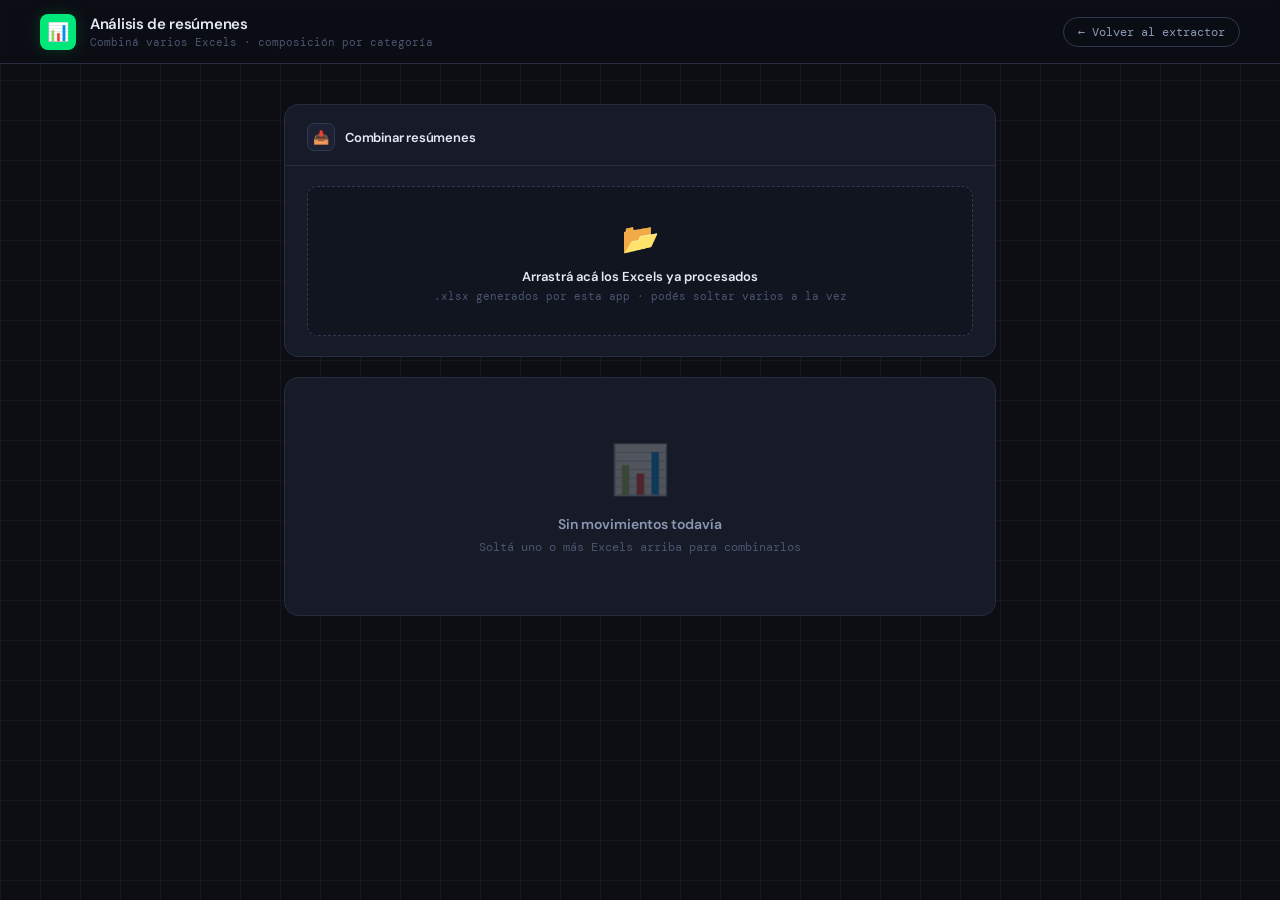
==== templates/analisis.html @ 8859e678 "feat: vista /analisis con drop múltiple y gráfico de composición" ====
<!DOCTYPE html>
<html lang="es">
<head>
  <meta charset="UTF-8">
  <meta name="viewport" content="width=device-width, initial-scale=1.0">
  <title>Análisis de Resúmenes — Bank Extractor</title>
  <link rel="preconnect" href="https://fonts.googleapis.com">
  <link href="https://fonts.googleapis.com/css2?family=DM+Mono:ital,wght@0,300;0,400;0,500;1,400&family=DM+Sans:ital,opsz,wght@0,9..40,300;0,9..40,400;0,9..40,500;0,9..40,600;0,9..40,700;1,9..40,400&display=swap" rel="stylesheet">
  <style>
    :root {
      --bg:        #0c0e14;
      --bg-panel:  #111520;
      --bg-card:   #161b27;
      --bg-hover:  #1c2233;
      --border:    #252d3f;
      --border-hi: #2f3a52;
      --accent:    #00e87a;
      --accent-dim:#00b85f;
      --accent-glow: rgba(0,232,122,.18);
      --danger:    #ff4d6a;
      --danger-dim:#ff1a3a;
      --gold:      #f5c542;
      --text:      #e4eaf5;
      --text-mid:  #8a98b4;
      --text-dim:  #4a5570;
      --mono: 'DM Mono', monospace;
      --sans: 'DM Sans', sans-serif;
    }

    *, *::before, *::after { box-sizing: border-box; margin: 0; padding: 0; }

    body {
      font-family: var(--sans);
      background: var(--bg);
      color: var(--text);
      min-height: 100vh;
      overflow-x: hidden;
    }

    /* ── GRID BACKGROUND ── */
    body::before {
      content: '';
      position: fixed;
      inset: 0;
      background-image:
        linear-gradient(var(--border) 1px, transparent 1px),
        linear-gradient(90deg, var(--border) 1px, transparent 1px);
      background-size: 40px 40px;
      opacity: .35;
      pointer-events: none;
      z-index: 0;
    }

    /* ── HEADER ── */
    header {
      position: relative;
      z-index: 10;
      border-bottom: 1px solid var(--border);
      padding: 0 40px;
      height: 64px;
      display: flex;
      align-items: center;
      justify-content: space-between;
      background: rgba(12,14,20,.85);
      backdrop-filter: blur(12px);
    }

    .header-left {
      display: flex;
      align-items: center;
      gap: 14px;
    }

    .logo-mark {
      width: 36px;
      height: 36px;
      background: var(--accent);
      border-radius: 8px;
      display: flex;
      align-items: center;
      justify-content: center;
      font-size: 18px;
      flex-shrink: 0;
      box-shadow: 0 0 16px var(--accent-glow);
    }

    .header-title {
      font-size: 15px;
      font-weight: 600;
      letter-spacing: -.3px;
    }

    .header-sub {
      font-size: 11px;
      color: var(--text-dim);
      font-family: var(--mono);
      margin-top: 1px;
    }

    .header-badge {
      font-family: var(--mono);
      font-size: 11px;
      color: var(--accent);
      border: 1px solid var(--accent-dim);
      padding: 3px 10px;
      border-radius: 20px;
      background: var(--accent-glow);
    }

    .header-link {
      font-family: var(--mono);
      font-size: 12px;
      color: var(--text-mid);
      text-decoration: none;
      border: 1px solid var(--border-hi);
      padding: 6px 14px;
      border-radius: 20px;
      transition: all .15s;
    }

    .header-link:hover {
      color: var(--text);
      border-color: var(--text-dim);
      background: var(--bg-hover);
    }

    /* ── MAIN LAYOUT ── */
    .main {
      position: relative;
      z-index: 1;
      max-width: 760px;
      margin: 40px auto;
      padding: 0 24px;
      display: flex;
      flex-direction: column;
      gap: 20px;
    }

    /* ── CARDS ── */
    .card {
      background: var(--bg-card);
      border: 1px solid var(--border);
      border-radius: 14px;
      overflow: hidden;
    }

    .card-header {
      padding: 18px 22px 14px;
      border-bottom: 1px solid var(--border);
      display: flex;
      align-items: center;
      gap: 10px;
    }

    .card-header-icon {
      width: 28px;
      height: 28px;
      background: var(--bg-hover);
      border: 1px solid var(--border-hi);
      border-radius: 7px;
      display: flex;
      align-items: center;
      justify-content: center;
      font-size: 13px;
    }

    .card-header-title {
      font-size: 13px;
      font-weight: 600;
      color: var(--text);
      letter-spacing: -.2px;
    }

    .card-body { padding: 20px 22px; }

    /* ── DROP ZONE ── */
    .drop-zone {
      border: 1.5px dashed var(--border-hi);
      border-radius: 10px;
      padding: 32px 20px;
      text-align: center;
      cursor: pointer;
      transition: all .2s;
      background: var(--bg-panel);
      position: relative;
      overflow: hidden;
    }

    .drop-zone::before {
      content: '';
      position: absolute;
      inset: 0;
      background: radial-gradient(ellipse at 50% 0%, var(--accent-glow) 0%, transparent 70%);
      opacity: 0;
      transition: opacity .3s;
    }

    .drop-zone:hover,
    .drop-zone.drag-over {
      border-color: var(--accent);
      background: rgba(0,232,122,.04);
    }

    .drop-zone:hover::before,
    .drop-zone.drag-over::before { opacity: 1; }

    .dz-icon {
      font-size: 30px;
      margin-bottom: 10px;
      display: block;
    }

    .dz-title {
      font-size: 13px;
      font-weight: 600;
      color: var(--text);
      margin-bottom: 4px;
    }

    .dz-hint {
      font-size: 11px;
      color: var(--text-dim);
      font-family: var(--mono);
    }

    /* ── BUTTONS ── */
    .btn {
      display: inline-flex;
      align-items: center;
      justify-content: center;
      gap: 7px;
      padding: 10px 20px;
      border: none;
      border-radius: 8px;
      font-family: var(--sans);
      font-size: 13px;
      font-weight: 600;
      cursor: pointer;
      transition: all .18s;
      text-decoration: none;
    }

    .btn-download {
      background: rgba(0,232,122,.12);
      color: var(--accent);
      border: 1px solid var(--accent-dim);
    }

    .btn-download:hover {
      background: rgba(0,232,122,.2);
      box-shadow: 0 0 16px var(--accent-glow);
    }

    /* ── ALERT ── */
    .alert {
      padding: 12px 16px;
      border-radius: 8px;
      font-size: 13px;
      margin-top: 16px;
    }

    .alert-err {
      background: rgba(255,77,106,.08);
      border: 1px solid #ff4d6a55;
      color: var(--danger);
    }

    .alert-err ul {
      margin: 8px 0 0 18px;
      font-family: var(--mono);
      font-size: 12px;
      line-height: 1.7;
    }

    /* ── EMPTY STATE ── */
    .empty-state {
      padding: 60px 30px;
      text-align: center;
    }

    .empty-icon {
      font-size: 48px;
      opacity: .25;
      margin-bottom: 14px;
    }

    .empty-title {
      font-size: 14px;
      font-weight: 600;
      color: var(--text-mid);
      margin-bottom: 6px;
    }

    .empty-sub {
      font-size: 12px;
      color: var(--text-dim);
      font-family: var(--mono);
    }

    /* ── TABLE ── */
    .table-wrap { overflow-x: auto; }

    table {
      width: 100%;
      border-collapse: collapse;
      font-size: 12px;
    }

    thead th {
      font-family: var(--mono);
      font-size: 10px;
      text-transform: uppercase;
      letter-spacing: .8px;
      color: var(--text-dim);
      padding: 10px 14px;
      text-align: left;
      border-bottom: 1px solid var(--border);
      white-space: nowrap;
    }

    tbody tr {
      border-bottom: 1px solid var(--border);
      transition: background .12s;
      cursor: pointer;
    }

    tbody tr:last-child { border-bottom: none; }

    tbody tr:hover { background: var(--bg-hover); }

    tbody td {
      padding: 9px 14px;
      font-family: var(--mono);
      font-size: 12px;
      color: var(--text-mid);
      white-space: nowrap;
    }

    tbody td:first-child { color: var(--text); font-family: var(--sans); }

    /* ── PAGE-SPECIFIC ── */
    .grafico-container {
      max-width: 420px;
      margin: 0 auto;
    }

    #export-btn {
      display: none;
      margin-top: 16px;
    }

    #resultado { display: none; flex-direction: column; gap: 20px; }
  </style>
</head>
<body>

<!-- HEADER -->
<header>
  <div class="header-left">
    <div class="logo-mark">📊</div>
    <div>
      <div class="header-title">Análisis de resúmenes</div>
      <div class="header-sub">Combiná varios Excels · composición por categoría</div>
    </div>
  </div>
  <a class="header-link" href="/">← Volver al extractor</a>
</header>

<!-- MAIN -->
<div class="main">

  <!-- DROP CARD -->
  <div class="card">
    <div class="card-header">
      <div class="card-header-icon">📥</div>
      <span class="card-header-title">Combinar resúmenes</span>
    </div>
    <div class="card-body">
      <div class="drop-zone" id="drop-zone" onclick="document.getElementById('archivos').click()">
        <span class="dz-icon">📂</span>
        <div class="dz-title">Arrastrá acá los Excels ya procesados</div>
        <div class="dz-hint">.xlsx generados por esta app · podés soltar varios a la vez</div>
        <input type="file" id="archivos" accept=".xlsx" multiple style="display:none">
      </div>

      <div id="errores-archivos" class="alert alert-err" style="display:none"></div>

      <button id="export-btn" class="btn btn-download" onclick="exportarExcel()">⬇️ Exportar Excel</button>
    </div>
  </div>

  <!-- EMPTY STATE -->
  <div class="card" id="empty-card">
    <div class="empty-state">
      <div class="empty-icon">📊</div>
      <div class="empty-title">Sin movimientos todavía</div>
      <div class="empty-sub">Soltá uno o más Excels arriba para combinarlos</div>
    </div>
  </div>

  <!-- RESULT (hidden initially) -->
  <div id="resultado">

    <!-- CHART -->
    <div class="card">
      <div class="card-header">
        <div class="card-header-icon">🥧</div>
        <span class="card-header-title">Composición por categoría</span>
      </div>
      <div class="card-body">
        <div class="grafico-container">
          <canvas id="grafico-categorias"></canvas>
        </div>
      </div>
    </div>

    <!-- TABLE -->
    <div class="card">
      <div class="card-header">
        <div class="card-header-icon">📋</div>
        <span class="card-header-title">Resumen por categoría</span>
      </div>
      <div class="card-body" style="padding:0">
        <div class="table-wrap">
          <table id="tabla-resumen">
            <thead>
              <tr><th>Categoría</th><th>Cantidad</th><th>Total</th></tr>
            </thead>
            <tbody id="tabla-resumen-body"></tbody>
          </table>
        </div>
      </div>
    </div>

  </div>

</div>

<script src="/static/vendor/chart.umd.min.js"></script>
<script>
  let movimientos = [];
  let resumen = {};
  let grafico = null;

  const dropZone = document.getElementById('drop-zone');
  const inputArchivos = document.getElementById('archivos');

  dropZone.addEventListener('dragover', e => { e.preventDefault(); dropZone.classList.add('drag-over'); });
  dropZone.addEventListener('dragleave', () => dropZone.classList.remove('drag-over'));
  dropZone.addEventListener('drop', e => {
    e.preventDefault();
    dropZone.classList.remove('drag-over');
    combinarArchivos(e.dataTransfer.files);
  });
  inputArchivos.addEventListener('change', e => combinarArchivos(e.target.files));

  async function combinarArchivos(archivos) {
    if (!archivos || !archivos.length) return;

    const formData = new FormData();
    for (const archivo of archivos) {
      formData.append('archivos', archivo);
    }

    let resp, body;
    try {
      resp = await fetch('/analisis/combinar', { method: 'POST', body: formData });
      body = await resp.json();
    } catch (err) {
      alert('Error de conexión al combinar los archivos');
      return;
    } finally {
      inputArchivos.value = '';
    }

    if (!resp.ok) {
      mostrarErroresArchivos(body.errores_archivos || []);
      if (!body.errores_archivos || !body.errores_archivos.length) {
        alert(body.error || 'Error al combinar los archivos');
      }
      return;
    }

    movimientos = body.movimientos;
    resumen = body.resumen;
    mostrarErroresArchivos(body.errores_archivos || []);
    renderizarGrafico();
    document.getElementById('export-btn').style.display = 'inline-flex';
    document.getElementById('empty-card').style.display = 'none';
    document.getElementById('resultado').style.display = 'flex';
  }

  function mostrarErroresArchivos(errores) {
    const div = document.getElementById('errores-archivos');
    if (!errores.length) {
      div.style.display = 'none';
      return;
    }
    div.style.display = 'block';
    div.innerHTML = '<strong>No se pudieron procesar:</strong><ul>' +
      errores.map(e => `<li>${e}</li>`).join('') + '</ul>';
  }

  function renderizarGrafico() {
    // Recalcular resumen desde `movimientos` (por si hubo recategorización manual)
    resumen = {};
    for (const mov of movimientos) {
      const cat = mov.categoria;
      if (!resumen[cat]) resumen[cat] = { cantidad: 0, total: 0 };
      resumen[cat].cantidad += 1;
      resumen[cat].total += mov.importe;
    }

    const categorias = Object.keys(resumen);
    const cantidades = categorias.map(c => resumen[c].cantidad);

    const ctx = document.getElementById('grafico-categorias');
    if (grafico) grafico.destroy();
    grafico = new Chart(ctx, {
      type: 'pie',
      data: {
        labels: categorias,
        datasets: [{ data: cantidades }]
      },
      options: {
        onClick: (evt, elementos) => {
          if (elementos.length > 0) {
            const categoria = categorias[elementos[0].index];
            abrirModalCategoria(categoria);
          }
        }
      }
    });

    const tbody = document.getElementById('tabla-resumen-body');
    tbody.innerHTML = '';
    for (const cat of categorias) {
      const fila = document.createElement('tr');
      fila.innerHTML = `<td>${cat}</td><td>${resumen[cat].cantidad}</td><td>${resumen[cat].total.toFixed(2)}</td>`;
      fila.onclick = () => abrirModalCategoria(cat);
      tbody.appendChild(fila);
    }
  }

  // Task 6 reemplaza este stub por el modal real de detalle de categoría.
  function abrirModalCategoria(categoria) {
    console.log('Categoría clickeada:', categoria);
  }

  async function exportarExcel() {
    const resp = await fetch('/analisis/exportar', {
      method: 'POST',
      headers: { 'Content-Type': 'application/json' },
      body: JSON.stringify({ movimientos })
    });
    const body = await resp.json();
    if (!resp.ok) {
      alert(body.error || 'Error al exportar');
      return;
    }
    window.location.href = `/descargar/${body.archivo}`;
  }
</script>
</body>
</html>
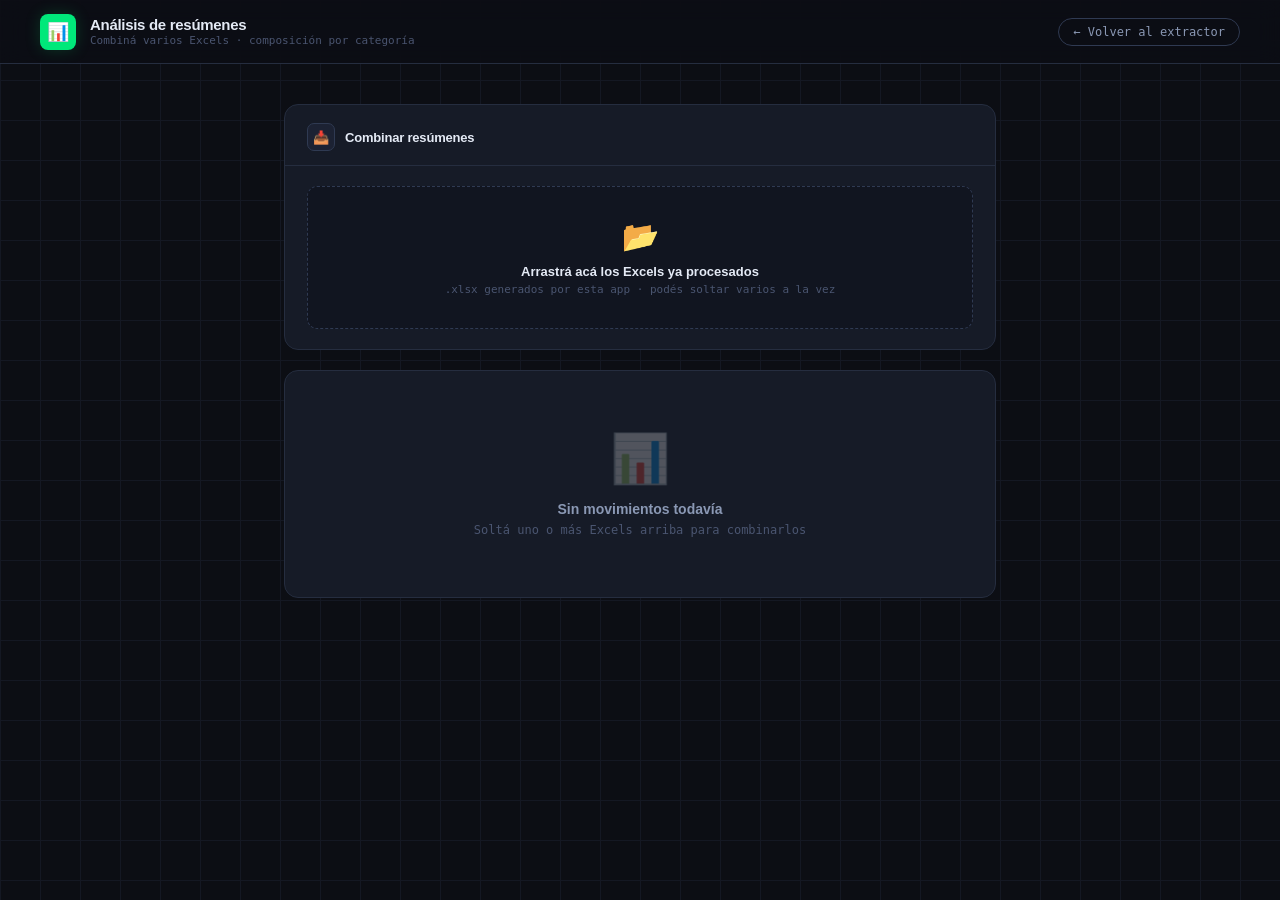
==== commit 92db41b8: "feat: versión portable offline (PyInstaller) - Fuentes DM Sans/DM Mono embebidas en static/ (sin Goo" ====
--- a/templates/analisis.html
+++ b/templates/analisis.html
@@ -4,8 +4,7 @@
   <meta charset="UTF-8">
   <meta name="viewport" content="width=device-width, initial-scale=1.0">
   <title>Análisis de Resúmenes — Bank Extractor</title>
-  <link rel="preconnect" href="https://fonts.googleapis.com">
-  <link href="https://fonts.googleapis.com/css2?family=DM+Mono:ital,wght@0,300;0,400;0,500;1,400&family=DM+Sans:ital,opsz,wght@0,9..40,300;0,9..40,400;0,9..40,500;0,9..40,600;0,9..40,700;1,9..40,400&display=swap" rel="stylesheet">
+  <link rel="stylesheet" href="{{ url_for('static', filename='fonts.css') }}">
   <style>
     :root {
       --bg:        #0c0e14;
@@ -350,6 +349,50 @@
     }
 
     #resultado { display: none; flex-direction: column; gap: 20px; }
+
+    /* ── MODAL DE CATEGORÍA ── */
+    .modal-overlay {
+      position: fixed;
+      top: 0; left: 0; right: 0; bottom: 0;
+      background: rgba(0,0,0,0.6);
+      display: flex;
+      align-items: center;
+      justify-content: center;
+      z-index: 100;
+    }
+
+    .modal-contenido {
+      background: #1e1e1e;
+      border-radius: 12px;
+      padding: 1.5rem;
+      max-width: 900px;
+      max-height: 80vh;
+      overflow-y: auto;
+      position: relative;
+    }
+
+    .modal-cerrar {
+      position: absolute;
+      top: 1rem; right: 1rem;
+      background: none;
+      border: none;
+      color: white;
+      font-size: 1.2rem;
+      cursor: pointer;
+    }
+
+    .tabla-modal {
+      width: 100%;
+      border-collapse: collapse;
+      margin-top: 1rem;
+    }
+
+    .tabla-modal th, .tabla-modal td {
+      padding: 0.5rem 0.8rem;
+      text-align: left;
+      border-bottom: 1px solid rgba(255,255,255,0.1);
+      font-size: 0.9rem;
+    }
   </style>
 </head>
 <body>
@@ -436,8 +479,36 @@
 
 </div>
 
+<!-- MODAL DE DETALLE POR CATEGORÍA -->
+<div id="modal-categoria" class="modal-overlay" style="display:none">
+  <div class="modal-contenido">
+    <button class="modal-cerrar" onclick="cerrarModal()">✕</button>
+    <h2 id="modal-titulo"></h2>
+    <table class="tabla-modal">
+      <thead>
+        <tr><th>Fecha</th><th>Descripción</th><th>Importe</th><th>Documento</th><th>Categoría</th></tr>
+      </thead>
+      <tbody id="modal-tabla-body"></tbody>
+    </table>
+    <p id="modal-total"></p>
+  </div>
+</div>
+
 <script src="/static/vendor/chart.umd.min.js"></script>
 <script>
+  // Mismo orden que CATEGORIAS en categorizador.py — si se edita esa lista en
+  // Python, hay que reflejar el cambio acá también.
+  const CATEGORIAS_JS = [
+    'Transferencias recibidas',
+    'Transferencias emitidas',
+    'Gastos bancarios / aranceles',
+    'Impuestos',
+    'Pagos de servicios',
+    'Extracciones / Depósitos efectivo',
+    'Otros débitos',
+    'Otros créditos',
+  ];
+
   let movimientos = [];
   let resumen = {};
   let grafico = null;
@@ -497,8 +568,19 @@
       return;
     }
     div.style.display = 'block';
-    div.innerHTML = '<strong>No se pudieron procesar:</strong><ul>' +
-      errores.map(e => `<li>${e}</li>`).join('') + '</ul>';
+    div.replaceChildren();
+
+    const strong = document.createElement('strong');
+    strong.textContent = 'No se pudieron procesar:';
+    div.appendChild(strong);
+
+    const ul = document.createElement('ul');
+    for (const error of errores) {
+      const li = document.createElement('li');
+      li.textContent = error;
+      ul.appendChild(li);
+    }
+    div.appendChild(ul);
   }
 
   function renderizarGrafico() {
@@ -533,18 +615,83 @@
     });
 
     const tbody = document.getElementById('tabla-resumen-body');
-    tbody.innerHTML = '';
+    tbody.replaceChildren();
     for (const cat of categorias) {
       const fila = document.createElement('tr');
-      fila.innerHTML = `<td>${cat}</td><td>${resumen[cat].cantidad}</td><td>${resumen[cat].total.toFixed(2)}</td>`;
+
+      const tdCat = document.createElement('td');
+      tdCat.textContent = cat;
+      const tdCant = document.createElement('td');
+      tdCant.textContent = resumen[cat].cantidad;
+      const tdTot = document.createElement('td');
+      tdTot.textContent = resumen[cat].total.toFixed(2);
+      fila.replaceChildren(tdCat, tdCant, tdTot);
+
       fila.onclick = () => abrirModalCategoria(cat);
       tbody.appendChild(fila);
     }
   }
 
-  // Task 6 reemplaza este stub por el modal real de detalle de categoría.
+  let categoriaModalActual = null;
+
   function abrirModalCategoria(categoria) {
-    console.log('Categoría clickeada:', categoria);
+    categoriaModalActual = categoria;
+    document.getElementById('modal-titulo').textContent = categoria;
+    document.getElementById('modal-categoria').style.display = 'flex';
+    renderizarTablaModal();
+  }
+
+  function renderizarTablaModal() {
+    const filtrados = movimientos.filter(m => m.categoria === categoriaModalActual);
+    const tbody = document.getElementById('modal-tabla-body');
+    tbody.replaceChildren();
+
+    let total = 0;
+    filtrados.forEach((mov) => {
+      total += mov.importe;
+      const idx = movimientos.indexOf(mov);
+
+      const tdFecha = document.createElement('td');
+      tdFecha.textContent = mov.fecha ?? '';
+
+      const tdDescripcion = document.createElement('td');
+      tdDescripcion.textContent = mov.descripcion ?? '';
+
+      const tdImporte = document.createElement('td');
+      tdImporte.textContent = mov.importe.toFixed(2);
+
+      const tdDocumento = document.createElement('td');
+      tdDocumento.textContent = mov.documento ?? '';
+
+      const select = document.createElement('select');
+      for (const cat of CATEGORIAS_JS) {
+        const option = document.createElement('option');
+        option.value = cat;
+        option.textContent = cat;
+        if (cat === mov.categoria) option.selected = true;
+        select.appendChild(option);
+      }
+      select.addEventListener('change', () => recategorizar(idx, select.value));
+
+      const tdCategoria = document.createElement('td');
+      tdCategoria.appendChild(select);
+
+      const fila = document.createElement('tr');
+      fila.replaceChildren(tdFecha, tdDescripcion, tdImporte, tdDocumento, tdCategoria);
+      tbody.appendChild(fila);
+    });
+
+    document.getElementById('modal-total').textContent = `Total: ${total.toFixed(2)} (${filtrados.length} movimientos)`;
+  }
+
+  function recategorizar(indexMovimiento, nuevaCategoria) {
+    movimientos[indexMovimiento].categoria = nuevaCategoria;
+    renderizarTablaModal();
+  }
+
+  function cerrarModal() {
+    document.getElementById('modal-categoria').style.display = 'none';
+    renderizarGrafico();
   }
 
   async function exportarExcel() {
